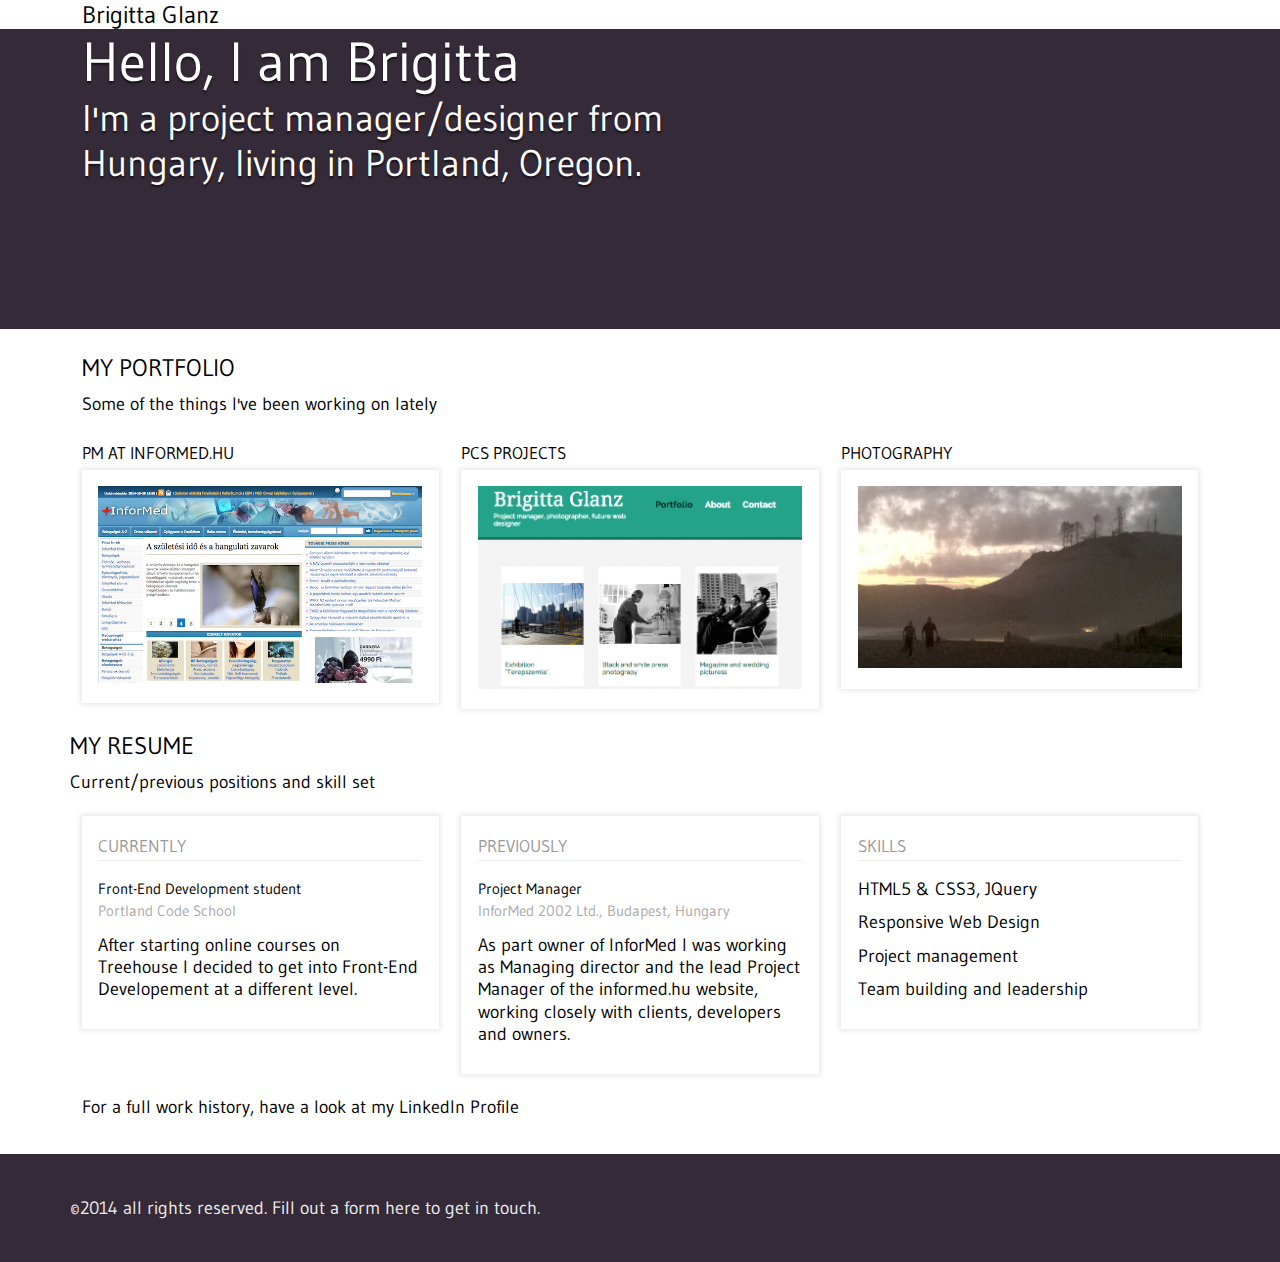
==== index.html @ 85fa58ae "portfolio website initial commit" ====
<!DOCTYPE HTML>
<html>
	<head>
		<meta charset="UTF-8">
		<!-- Viewport meta tag to prevent iPhone from scaling our page -->
		<meta name="viewport" content="width=device-width, initial-scale=1"/>
		<!-- Normalize hide address bar for iOS and Android -->
		<script src="js/hideaddresbar.js"></script>
		<!-- Add media query support for IE8 and under. Must place media queries in external stylesheet -->
		<scrip src="js/respond.min.js"></script>
		<title>Brigitta's portfolio</title>
		<link href='http://fonts.googleapis.com/css?family=Gudea:400,700' rel='stylesheet' type='text/css'>
		<link rel="stylesheet" href="./css/style.css"/>
		<!--[if lt IE 9]>
			<script src="//html5shim.googlecode.com/svn/trunk/html5.js"></script>
		<![endif]-->	
	
	<!--[	<style type="text/css" media="all">
		
		p {
			font-size: 1.063em;  17px / 16 = 1.063em 
			line-height: 1.223; /* 1.3 / 1.063 = 1.223 */
			margin: .612em 0;
				}
				
		</style> -->
	</head>

	<body lang="en">

		<div id="container-nav">
		<section id="nav"  class="wrapper">
			<h3>Brigitta Glanz</h3>
			<!-- style later
				<nav>
					<ul>
						<li>Portfolio</li>
						<li>Resume</li>
						<li>LinkedIn Profile</li>
						<li>Contact</li>
					</ul>
				</nav>
				-->
		</section>	
		</div>
		

		<div id="container-header">
		<header id="masthead" class="wrapper">	
			<h1>Hello, I am Brigitta</h1>

			<h2>I'm a project manager/designer from Hungary, living in Portland, Oregon.</h2>
		</header>
		</div>	
		
		<div id="container-content">
			<article id="content">	
			
			<section id="portfolio" class="group">	
					<header class="wrapper">
					<h3>My Portfolio</h3>

					<p>Some of the things I've been working on lately</p>
					</header>
				<article class ="group wrapper">
					<h4>PM at InforMed.hu </h4>
					
						<figure>
						<img src="img/informed-main.png">	
						</figure>
				</article>
				<article class="group wrapper">	
					<h4>PCS projects</h4>
							
						<figure>
						<img src="img/howtomake.png">
						</figure>
				</article>
				<article class="group wrapper">		
					<h4>Photography</h4>
							
						<figure>
						<img src="img/gb-photo.jpg">
						</figure>
				</article>
				</section>

				

				<section id="resume" claas="group">

					<header>
						<h3>My Resume</h3>

						<p>Current/previous positions and skill set</p>
					</header>
					<article class="wrapper">
						<div class="box">

							<h4>Currently</h4>

							<h5>Front-End Development student</h5>

							<h6>Portland Code School</h6>

							<p>After starting online courses on Treehouse I decided to get into Front-End Developement at a different level.</p>
						</div>
					</article>
					<article class="wrapper">
					<div class="box">
						<h4>Previously</h4>

						<h5>Project Manager</h5>

						<h6>InforMed 2002 Ltd., Budapest, Hungary</h6>

						<p>As part owner of InforMed I was working as Managing director and the lead Project Manager of the informed.hu website, working closely with clients, developers and owners.</p>
					</div>
					</article>
					<article class="wrapper">
					<div class="box">
						<h4>Skills</h4>

						<ul>
							
							<li>HTML5 &amp; CSS3, JQuery</li>
							<li>Responsive Web Design</li>
							<li>Project management</li>
							<li>Team building and leadership</li>
						</ul>
					</div>
					</article>
					<footer class="wrapper">
					<p>For a full work history, have a look at my LinkedIn Profile</p>
					</footer>

				</section>

			</article>
		</div>

		<div id="container-footer">
			<footer id="colophon">	
			<p>©2014 all rights reserved. Fill out a form here to get in touch.</p>
			</footer>
		</div>

	</body>
</html>
---- css/style.css ----
/********************************************
	Tag Resets
********************************************/

body,
div,
h1,
h2,
h3,
h4,
h5,
h6,
p,
blockquote,
pre,
dl,
dt,
dd,
ol,
ul,
li,
fieldset,
form,
label,
legend,
th,
td,
article,
aside,
figure,
footer,
header,
hgroup,
menu,
nav,
section {
	margin: 0;
	padding: 0;
	border: 0;
}

/********************************************
	Normalize CSS
	http://necolas.github.com/normalize.css/
********************************************/

html {
	height: 100%;
	-webkit-text-size-adjust: 100%;
	-ms-text-size-adjust: 100%;
}

body {
	min-height: 100%;
	font-size: 100%;
}
img {
	max-width: 100%;
}


article,
aside,
details,
figcaption,
figure,
footer,
header,
hgroup,
nav,
section,
audio,
canvas,
video {
	display: block;
}

sub,
sup {
	font-size: 75%;
	line-height: 0;
	position: relative;
	vertical-align: baseline;
}

sup {
	top: -0.5em;
}

sub {
	bottom: -0.25em;
}

pre {
	white-space: pre;
	white-space: pre-wrap;
	word-wrap: break-word;
}

b,
strong {
	font-weight: bold;
}

abbr[title] {
	border-bottom: 1px dotted;
}

input,
textarea,
button,
select {
	margin: 0;
	font-size: 100%;
	line-height: normal;
	vertical-align: baseline;
}

button,
html input[type="button"],
input[type="reset"],
input[type="submit"] {
	cursor: pointer;
	-webkit-appearance: button;
}

input[type="checkbox"],
input[type="radio"] {
	-webkit-box-sizing: border-box;
	-moz-box-sizing: border-box;
	-o-box-sizing: border-box;
	-ms-box-sizing: border-box;
	box-sizing: border-box;
}

textarea {
	overflow: auto;
}

table {
	border-collapse: collapse;
	border-spacing: 0;
}

/* ******************************************
	Web Fonts
****************************************** */

/*@font-face {
    font-family: 'Cantarell';
    src: url('../fonts/cantarell/Cantarell-Regular.ttf') format('truetype');
    font-weight: normal;
    font-style: normal;
}

@font-face {
    font-family: 'Nobile';
    src: url('../fonts/Nobile/Nobile-Regular.ttf') format('truetype'),
    src: url('../fonts/Nobile/Nobile-Bold.ttf') format('truetype'),
    src: url('../fonts/Nobile/Nobile-Medium.ttf') format('truetype');
  
}*/
html {
	    font-size: 100%;
	    line-height: 1;
	    -moz-text-size-adjust: 100%;
	    -ms-text-size-adjust: 100%;
	    -webkit-text-size-adjust: 100%;
	}

 body {
 	font-family: "Gudea", sans-serif;
 }

 img {
	max-width: 100%;
}

 p, #resume li {
 	font-size: 1.063em;
 	line-height: 1.223;
  	margin: .612em 0; /*1/2 of the bodyline-height, 1.223 / 2 = .6115, rounded to .612em */
 }

 h1, h2, h3, h4, h5, h6 {
 	font-weight: 400;
 }

h1, h2 {
    text-shadow: 0 2px 2px rgba(0, 0, 0, .65);
    }

h1 {
		font-size: 3.189em; /* 3 x 1.063 = 3.189em */
		line-height: 1.223;
}

h2 {
		font-size: 2.126em; /* 2 x 1.063 = 2.126em */
		line-height: 1.223;
}

h3,h4 {      
	font-weight: 400;
	text-transform: uppercase;
		}

h3 {
	font-size: 1.382em; /* 1.063 x 1.3 = 1.382 */
	line-height: 1.223; 
	/*text-transform: uppercase;*/
}

h4 {
    font-size: 1em;
    line-height: 1.56;
    /*font-variant: small-caps;*/
}

#portfolio h4 {
    line-height: 1.82;
}

		
h5 {
	font-size: .8125em;
	line-height: 1.125;
		}

h5,h6 {
	font-family: "Gudea", sans-serif;
	font-size: .85em;
	line-height: 1.53;
	font-weight: 400;
					}
    
h6 {
	color: #aaa;
	font-weight: 100;
					 }	
.box ul {
    list-style: none;
    padding: 0;
}

/* Fluid Columns, Fixed Gutters */

.wrapper {
    padding: 0 .65em;
    -webkit-box-sizing: border-box;
    -moz-box-sizing: border-box;
    /* polyfill for ie */
    /*Box-sizing Polyfill for IE7 and IE6
	https://github.com/Schepp/box-sizing-polyfill*/ 
    box-sizing: border-box;
}

#nav h3 {
    text-transform: capitalize;
}

#nav, #masthead, #content, #colophon {
	margin: 0 18px;
}

#masthead {
	color: white;
	width: 80%;
}

#container-nav {
	background: #fff;
}

#container-header {
	background: #352a38;
	height: 300px;
	width: 100%;
}

#container-content {
	padding: 24px 0;
}
     
#content article {
    padding-top: .65em;
    padding-bottom: 1.3em;
}

#container-footer {
	padding: 32px 0;
	background: #352a38;
	color: #eee;
	font-weight: 100;
}

.box {
	padding: 14px;
}

.box h4 {
    color: #999;
    /*border-top: 4px double #eee;*/
    border-bottom: 1px solid #eee;
    margin-bottom: .975em; /* 3/4 of 1.3 */
    /*text-align: center;*/
}

/*  Fine-tuning our 3 column layout on the larger width screens: give the #nav, #masthead, #content and #colophon ids the same left & right margin of 3.3%. This will give us a centered page in both the single column layout */

#nav,
#masthead,
#content,
#colophon {
	margin: 0 3.3%;
}

figure,
.box {
    background: #fff;
    -moz-box-shadow: 0 0 .325em .13em rgba( 0, 0, 0, .1 );
    -webkit-box-shadow: 0 0 .325em .13em rgba( 0, 0, 0, .1 );
    box-shadow: 0 0 .325em .13em rgba( 0, 0, 0, .1 );
    padding: .975em; /* 3/4 of 1.3 */
}

section footer {
    clear: both;
    }


/* Float Clearing http://nicolasgallagher.com/micro-clearfix-hack, makes the browser think that there are items where there are not*/
/* in html, add group class to the items that we dont want to fix */

.group:after {
    content: " "; /* 1 */
    display: table; /* 2 */
    clear: both;
}

.group {
    *zoom: 1; /* 3 */
    }



/* ******************************************
	Print Styles
****************************************** */
@media print and (max-width: 8.5in){
	
	#masthead {
		color:black;
	}
	
	#container-header {
		height: auto;
	}
	
	img {
		width:2in;
	}
	
	/* two colums in print */
	#portfolio	{
		float:left;
		width:45%;
	}
	
	#resume	{
		float:right;
		width:45%;
	}
	
	#container-footer	{
		clear:both;
	}
	
}

 /* ******************************************
	Media Queries for screen wider than 720px
****************************************** */
@media screen and (min-width: 45em){
	body {
	    font-size: 107.7%;
	    }
	 /*change the scale to 1.4 for desktop wiev to make everything bigger*/
	
	#masthead {
			max-width: 40em;
		}

	#nav,
        #masthead,
        #content,
        #colophon {
            margin: 0 5.5%;
        }

	#portfolio article,
	#resume article {
		float:left;
		width:33.333%;
	}
	
}
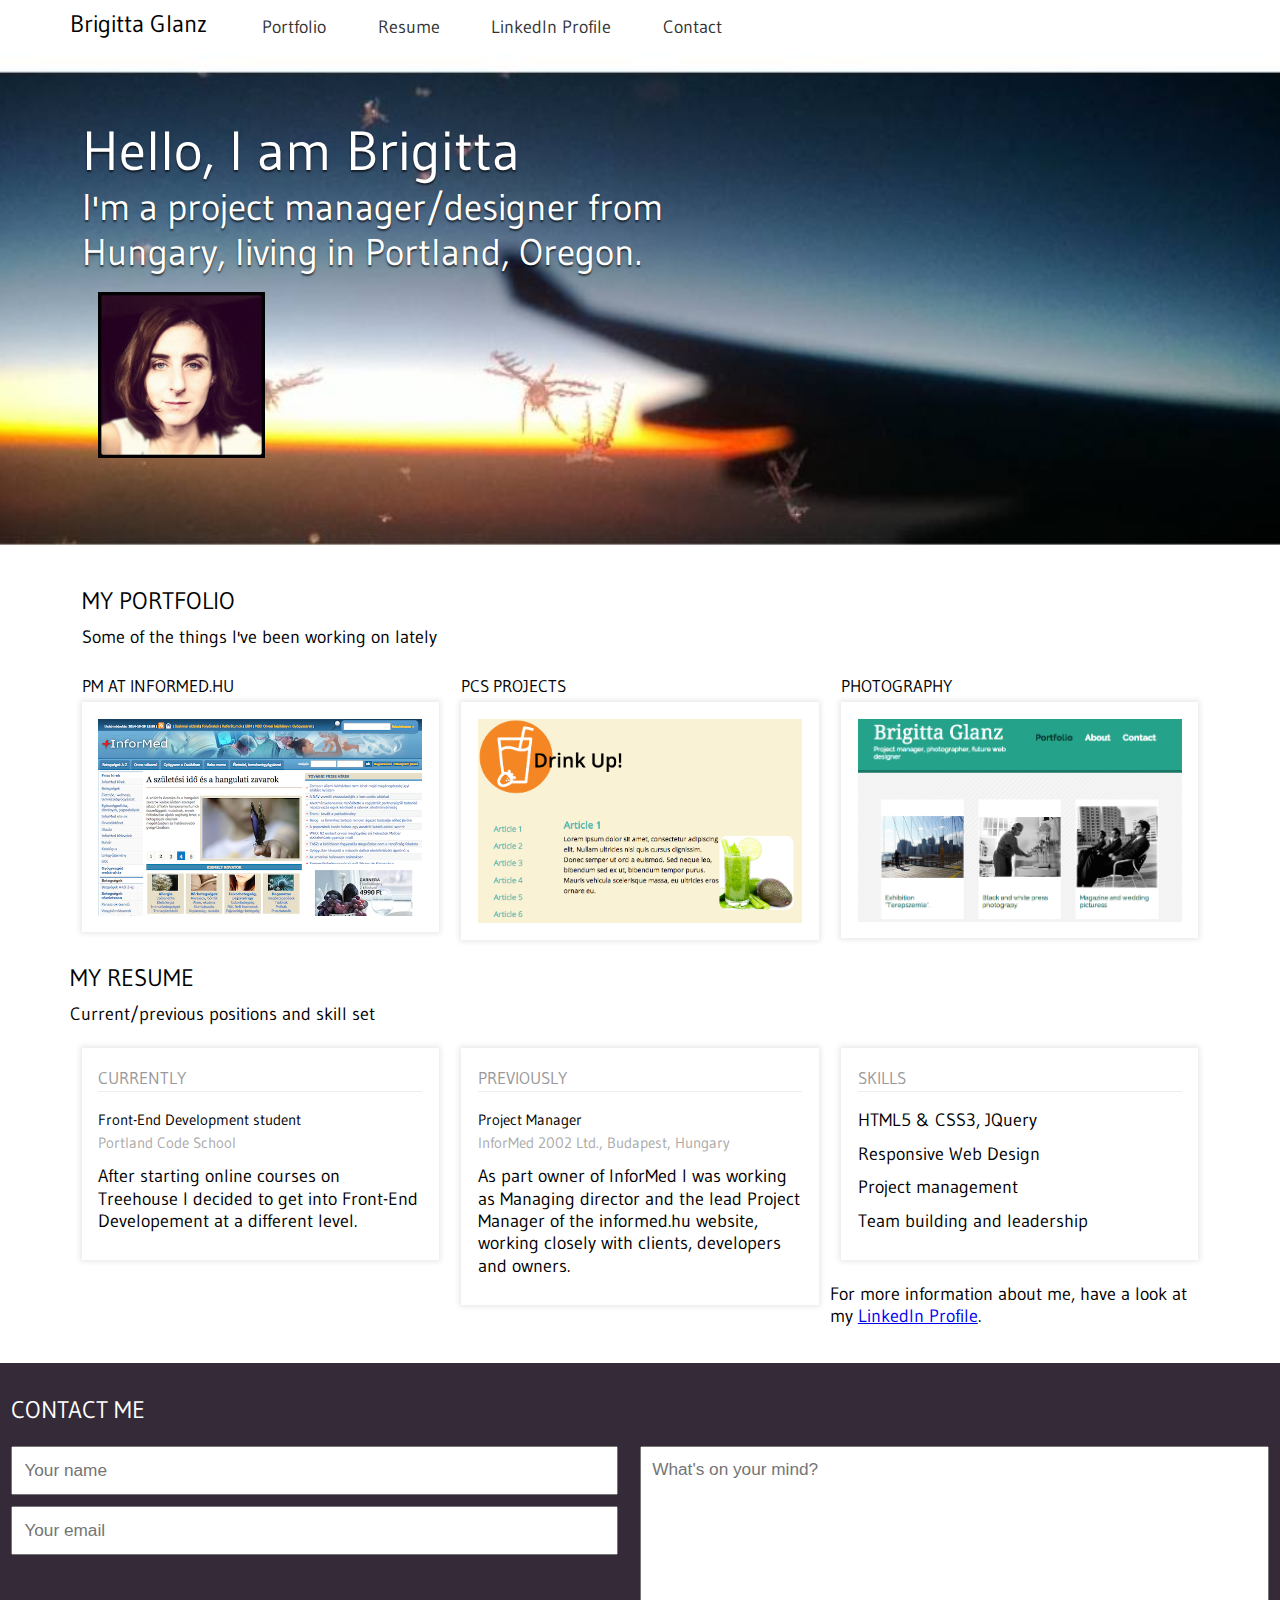
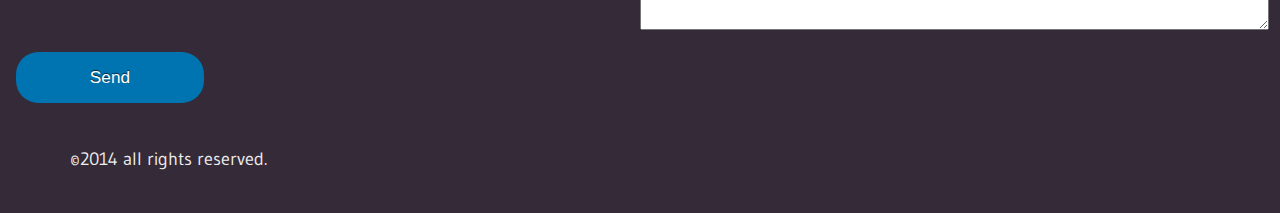
==== commit 1af4ad5d: "added images, nav and contact form" ====
--- a/index.html
+++ b/index.html
@@ -1,4 +1,7 @@
 <!DOCTYPE HTML>
+<!--[if lt IE 9]><html class="ie"><![endif]-->
+<!--[if !IE]><html><![endif]-->
+
 <html>
 	<head>
 		<meta charset="UTF-8">
@@ -8,6 +11,9 @@
 		<script src="js/hideaddresbar.js"></script>
 		<!-- Add media query support for IE8 and under. Must place media queries in external stylesheet -->
 		<scrip src="js/respond.min.js"></script>
+		<!-- Using picturefill to load conditional images and matchmedia to provide support for IE8 and below + older browsers -->
+		<script src="js/picturefill.js"></script>
+		<script src="js/matchmedia.js"></script>
 		<title>Brigitta's portfolio</title>
 		<link href='http://fonts.googleapis.com/css?family=Gudea:400,700' rel='stylesheet' type='text/css'>
 		<link rel="stylesheet" href="./css/style.css"/>
@@ -31,25 +37,43 @@
 		<div id="container-nav">
 		<section id="nav"  class="wrapper">
 			<h3>Brigitta Glanz</h3>
-			<!-- style later
+			<!-- Checkbox Hack markup -->
+		        <input type="checkbox" id="toggle" />
+		        <label for="toggle" onclick>Menu</label>
+		        <!-- /Checkbox Hack markup -->
 				<nav>
-					<ul>
-						<li>Portfolio</li>
-						<li>Resume</li>
-						<li>LinkedIn Profile</li>
-						<li>Contact</li>
-					</ul>
-				</nav>
-				-->
+		            <ul>
+		                <li><a href="#portfolio">Portfolio</a></li>
+		                <li><a href="#resume">Resume</a></li>
+		                <li><a href="https://www.linkedin.com/pub/brigitta-glanz/7/218/455">LinkedIn Profile</a></li> 
+		                <li><a href="#contact">Contact</a></li>
+		            </ul>
+		        </nav>
+				
 		</section>	
 		</div>
 		
 
 		<div id="container-header">
 		<header id="masthead" class="wrapper">	
+			
+
+
 			<h1>Hello, I am Brigitta</h1>
 
 			<h2>I'm a project manager/designer from Hungary, living in Portland, Oregon.</h2>
+
+			<figure id="gb"> 
+    		<div data-picture data-alt="Brigitta Glanz">
+        <div data-src="img/gb-s.jpg"></div>
+        <div data-src="img/gb-m.jpg" data-media="(min-width: 45em)"></div>
+        <div data-src="img/gb-l.jpg" data-media="(min-width: 60em)"></div>
+        <!-- Fallback content for non-JS browsers. Same img src as the initial, unqualified source element. -->
+        <noscript>
+            <img src="../img/gb-s.jpg" alt="Brigitta Glanz">
+        </noscript>
+    </div>
+</figure>
 		</header>
 		</div>	
 		
@@ -64,24 +88,27 @@
 					</header>
 				<article class ="group wrapper">
 					<h4>PM at InforMed.hu </h4>
-					
-						<figure>
-						<img src="img/informed-main.png">	
-						</figure>
+						<a href="http://informed.hu" target="_blank">
+							<figure>
+							<img src="img/informed-main.png">	
+							</figure>
+						</a>
 				</article>
 				<article class="group wrapper">	
 					<h4>PCS projects</h4>
-							
+						<a href="http://wavon.github.io/drinkup" target="_blank">
+							<figure>
+							<img src="img/drinkup.png">
+							</figure>
+						</a>	
+				</article>
+				<article class="group wrapper">		
+					<h4>Photography</h4>
+						<a href="http://glanzb.github.io/treehouse"target="_blank">
 						<figure>
 						<img src="img/howtomake.png">
 						</figure>
-				</article>
-				<article class="group wrapper">		
-					<h4>Photography</h4>
-							
-						<figure>
-						<img src="img/gb-photo.jpg">
-						</figure>
+						</a>	
 				</article>
 				</section>
 
@@ -131,7 +158,7 @@
 					</div>
 					</article>
 					<footer class="wrapper">
-					<p>For a full work history, have a look at my LinkedIn Profile</p>
+					<p>For more information about me, have a look at my <a href="https://www.linkedin.com/pub/brigitta-glanz/7/218/455" target="_blank"> LinkedIn Profile</a>.</p>
 					</footer>
 
 				</section>
@@ -140,8 +167,28 @@
 		</div>
 
 		<div id="container-footer">
+		<form id="contact">
+    <fieldset class="wrapper">
+        <legend>Contact Me</legend>
+            <ul class="group">
+                <li class="name">
+                    <!-- <label for="name" >Your Name</label> -->
+                    <input type="text" id="name" name="name" placeholder="Your name"/>
+                </li>
+                <li class="email">
+                   <!--  <label for="email">Your Email</label> -->
+                    <input type="email" id="email" name="email" placeholder="Your email"/>
+                </li>
+                <li class="message">
+                    <!-- <label for="message">Say Hello</label> -->
+                    <textarea id="message" name="message" placeholder="What's on your mind?"></textarea>
+                </li>
+            </ul>
+        <input class="send" type="submit" name="submit" value="Send" />
+    </fieldset>
+</form>
 			<footer id="colophon">	
-			<p>©2014 all rights reserved. Fill out a form here to get in touch.</p>
+			<p>©2014 all rights reserved. </p>
 			</footer>
 		</div>
 
--- a/css/style.css
+++ b/css/style.css
@@ -263,6 +263,87 @@
 	margin: 0 18px;
 }
 
+#nav h3 {
+	text-transform: capitalize;
+		}
+		
+#nav {
+		    padding: .65em 0;
+		}
+	
+#nav h3 {
+		    float: left;
+		    text-transform: capitalize; 
+		}
+	
+#nav ul {
+		    list-style: none;
+		    padding: 0;
+		    border-bottom: 1px solid #eee;
+		    margin: .65em 0 .39em;
+		}
+
+#nav li {
+		   border-top: 1px solid #eee;
+		}
+	
+#nav a {
+		   display: block;
+		   font-size: 1.063em;
+		   color: #333;
+		   text-decoration: none;
+		   padding: .975em 1.3em; 
+		}
+	
+#nav a:hover {
+		   background: #f8f8f8;
+		}
+
+#nav nav {
+		    height: 0;
+		    overflow: hidden;
+		}
+/* ******************************************
+    Advanced Checkbox Hack
+****************************************** */
+
+body { 
+    -webkit-animation: bugfix infinite 1s; 
+}
+
+@-webkit-keyframes bugfix {
+    from {padding: 0;} 
+    to {padding: 0;} 
+}
+
+/* Hide <nav> off-screen */
+
+#nav input[type=checkbox] {
+    position: absolute;
+    top: -999em;
+    left: -999em;
+}
+
+/* restore label for checkbox and add img to it */
+#nav label { 
+    display: block;
+    background: url("../img/menu-icon.png") no-repeat right center;
+    background-size: contain;
+    text-indent: -999em;
+    cursor: pointer;
+    -webkit-user-select: none;  /* Chrome all / Safari all */
+    -moz-user-select: none;     /* Firefox all */
+    -ms-user-select: none;      /* IE 10+ */
+    user-select: none;
+}
+
+/* Show <nav> */
+
+#nav input[type=checkbox]:checked ~ nav {
+    height: auto;
+    overflow: hidden;  
+}
+			
 #masthead {
 	color: white;
 	width: 80%;
@@ -274,7 +355,7 @@
 
 #container-header {
 	background: #352a38;
-	height: 300px;
+	height: 380px;
 	width: 100%;
 }
 
@@ -323,11 +404,105 @@
     box-shadow: 0 0 .325em .13em rgba( 0, 0, 0, .1 );
     padding: .975em; /* 3/4 of 1.3 */
 }
-
-section footer {
-    clear: both;
-    }
-
+/* Headshot */
+
+#gb {
+    width: 25%;
+    height: 0;
+    padding-bottom: 27.5%;
+    background: transparent;
+    -moz-box-shadow: 0 0 0 0 rgba( 0, 0, 0, .1 );
+    -webkit-box-shadow: 0 0 0 0 rgba( 0, 0, 0, .1 );
+    box-shadow: 0 0 0 0 rgba( 0, 0, 0, .1 );
+    }
+
+#gb img {
+    width: 100%;
+    }
+
+
+/* Form / Basic Layout */
+
+form {
+    padding: 0 0 1.3em;
+    }
+    
+form ul {
+    list-style: none;
+    padding: 1.3em 0 0;
+    }
+    
+form li {
+    padding: 0 0 .65em;
+    }
+	
+legend {
+	font-size: 1.382em; 
+	line-height: 1.223;
+	}
+		    
+label {
+    display: block;
+	font-size: 1em;
+	line-height: 1.56;
+    padding: 0 0 .325em;
+	}
+		
+legend, label {      
+	font-weight: 300;
+	text-transform: uppercase;
+	color: #fff;
+	}
+	
+input,
+textarea {
+    display: block;
+    width: 100%;
+    font-family: "Helvetica Neue", Helvetica, Arial, sans-serif;
+	font-size: 1em;
+	line-height: 1.3;
+	font-weight: 500;
+    padding: .65em;
+    -webkit-box-sizing: border-box;
+    -moz-box-sizing: border-box;
+    box-sizing: border-box;
+    }
+
+/**
+ * 1. Remove default vertical scrollbar in IE 6/7/8/9.
+ * 2. Improve readability and alignment in all browsers.
+ */
+
+textarea {
+    padding-bottom: 10%;
+    overflow: auto; /* 1 */
+    vertical-align: top; /* 2 */
+    }
+
+.send {
+    display: inline-block;
+    max-width: 30em;
+    font-size: 1em;
+    line-height: 1;
+    font-weight: 500;
+    color: #fff;
+    text-decoration: none;
+    background: #0074b0;
+    margin: .65em .26em;
+    padding: .975em;
+    border: 0;
+    border-radius: 1.3em;
+    text-shadow: 0 -1px 1px rgba(0, 0, 0, .65);
+    }
+    
+.send:hover {
+    background: #6f6f6f;
+    }
+    
+.send:active,
+.send:focus {
+    background: #555;
+    }
 
 /* Float Clearing http://nicolasgallagher.com/micro-clearfix-hack, makes the browser think that there are items where there are not*/
 /* in html, add group class to the items that we dont want to fix */
@@ -342,7 +517,20 @@
     *zoom: 1; /* 3 */
     }
 
-
+	
+/* Creates hover effect on Portfolio images */
+	#portfolio figure:hover,
+	.box:hover {
+	    -moz-box-shadow: 0 0 .65em .325em rgba( 0, 0, 0, .1 );
+	    -webkit-box-shadow: 0 0 .65em .325em rgba( 0, 0, 0, .1 );
+	    box-shadow: 0 0 .65em .325em rgba( 0, 0, 0, .1 );
+	}
+
+	/* Image Offset for Indication of Linked Content */
+
+	#portfolio figure:hover {
+	    bottom: .26em;
+	}
 
 /* ******************************************
 	Print Styles
@@ -398,15 +586,137 @@
             margin: 0 5.5%;
         }
 
+    #nav {
+        padding: 0;
+    }
+
+    #nav h3 {
+         margin: .39em 1.3em 0 0;
+    }
+
+	#nav label {
+        display: none;
+    } 
+    /* Show <nav> on-screen. */
+
+    #nav nav {
+        height: auto;
+        overflow: visible;
+    }
+
+    /* make nav list inline on wide screens */
+
+    #nav ul {
+        border: 0;
+        margin: 0;
+        }
+	
+	#nav li {
+        display: inline;
+        border: 0;
+    }
+
+    #nav a {
+        display: inline-block;
+        }
+
+
+    #container-header {
+		background: #352a38 url("../img/repulo copy.jpg") no-repeat top center;
+	    padding:5% 0;
+		-webkit-background-size: cover;
+	    -moz-background-size: cover;
+	    background-size: cover;
+	}
+
 	#portfolio article,
 	#resume article {
 		float:left;
 		width:33.333%;
 	}
-	
-}
-
-
-
-	
-
+
+	.name, .email {
+    float: left;
+    width: 50%;
+    -webkit-box-sizing: border-box;
+    -moz-box-sizing: border-box;
+    box-sizing: border-box;
+    }
+    
+.name {
+    padding-right: .65em;
+    }
+    
+.email {
+    padding-left: .65em;
+    }
+    
+.send {
+    width: 48.6%;
+    }
+	
+}
+
+ /* ******************************************
+	Media Queries for screen less than 720px
+****************************************** */
+
+@media screen and (max-width: 45em) {
+		#container-header {
+		    background: #352a38 url("../img/repulo-s.jpg") no-repeat top left;
+			-webkit-background-size: cover;
+		    -moz-background-size: cover;
+		    background-size: cover;
+			padding: 10% 0;
+		}
+	}
+
+
+ /* ******************************************
+	new breakpoint for form
+****************************************** */
+
+@media (min-width: 60em) {
+
+.name, .email {
+    padding-right: 1.3em;
+    padding-left: 0;
+    clear: both;
+    }
+    
+.message textarea {
+    width: 50%;
+    }
+    
+.send {
+    width: 15%;
+    }
+    
+}
+
+	/********************************************
+	Fluid Media
+	********************************************/
+
+	figure {
+	    position: relative;
+	}
+
+	figure img,
+	figure object,
+	figure embed,
+	figure video {
+	    display: block;
+	    max-width: 100%; 
+	}
+
+	img {
+	    border: 0;
+	    -ms-interpolation-mode: bicubic;
+	}
+
+	/* 
+	interpolation-mode
+	http://css-tricks.com/ie-fix-bicubic-scaling-for-images/
+	 */	
+
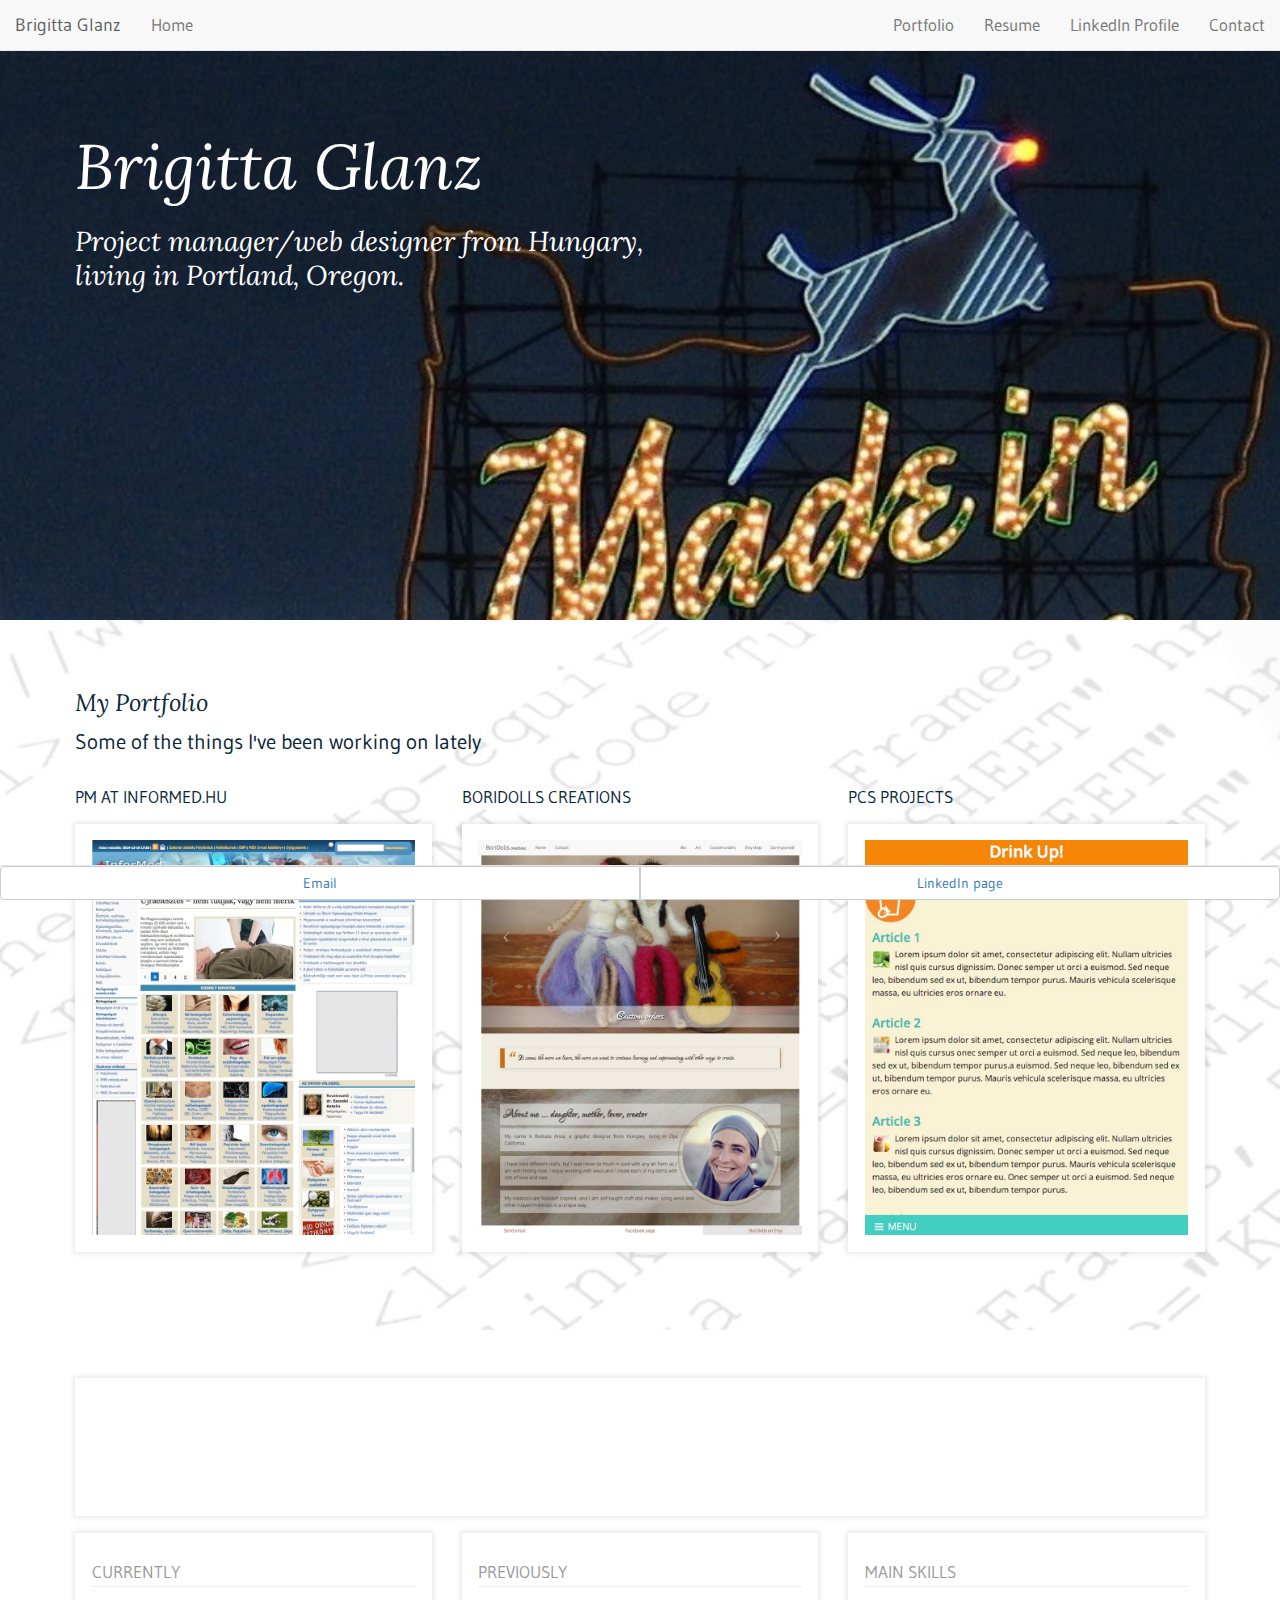
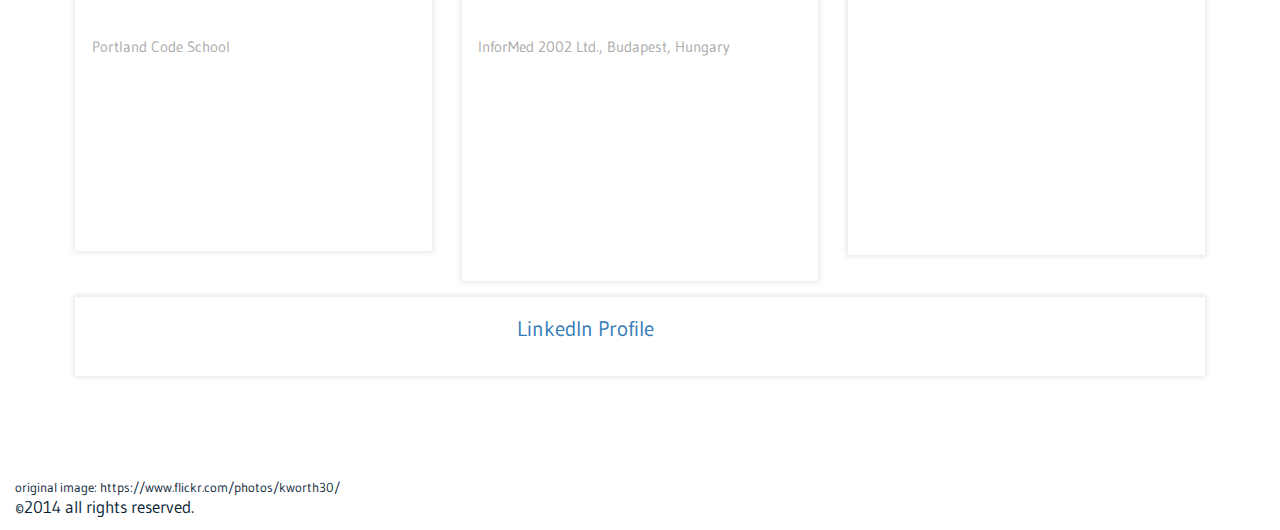
==== commit 9db91147: "new index.html" ====
--- a/index.html
+++ b/index.html
@@ -7,190 +7,210 @@
 		<meta charset="UTF-8">
 		<!-- Viewport meta tag to prevent iPhone from scaling our page -->
 		<meta name="viewport" content="width=device-width, initial-scale=1"/>
-		<!-- Normalize hide address bar for iOS and Android -->
-		<script src="js/hideaddresbar.js"></script>
-		<!-- Add media query support for IE8 and under. Must place media queries in external stylesheet -->
+		
 		<scrip src="js/respond.min.js"></script>
-		<!-- Using picturefill to load conditional images and matchmedia to provide support for IE8 and below + older browsers -->
-		<script src="js/picturefill.js"></script>
-		<script src="js/matchmedia.js"></script>
+		
 		<title>Brigitta's portfolio</title>
+		<!-- Bootstrap core CSS -->
+    	<link rel="stylesheet" href="https://maxcdn.bootstrapcdn.com/bootstrap/3.3.1/css/bootstrap.min.css">
+    	<link href='http://fonts.googleapis.com/css?family=Lora:400italic' rel='stylesheet' type='text/css'>
 		<link href='http://fonts.googleapis.com/css?family=Gudea:400,700' rel='stylesheet' type='text/css'>
-		<link rel="stylesheet" href="./css/style.css"/>
+		<link rel="stylesheet" href="./css/main.css"/>
 		<!--[if lt IE 9]>
 			<script src="//html5shim.googlecode.com/svn/trunk/html5.js"></script>
 		<![endif]-->	
-	
-	<!--[	<style type="text/css" media="all">
+		<!-- HTML5 shim and Respond.js for IE8 support of HTML5 elements and media queries -->
+    	<!--[if lt IE 9]>
+     	 <script src="https://oss.maxcdn.com/html5shiv/3.7.2/html5shiv.min.js"></script>
+      	<script src="https://oss.maxcdn.com/respond/1.4.2/respond.min.js"></script>
+    	<![endif]-->
+	
+	
+	</head>
+
+	<body lang="en" data-spy="scroll" data-target=".navbar">
+		<!-- Fixed navbar -->
+  <nav class="navbar navbar-default navbar-fixed-top" role="navigation">
+    <div class="container">
+	      <div class="navbar-header">
+	        <button type="button" class="navbar-toggle collapsed" data-toggle="collapse" data-target="#navbar" aria-expanded="false" aria-controls="navbar">
+	          <span class="sr-only">Toggle navigation</span>
+	          <span class="icon-bar"></span>
+	          <span class="icon-bar"></span>
+	          <span class="icon-bar"></span>
+	        </button>
+	        <a class="navbar-brand page-scroll" href="#">Brigitta Glanz</a>
+	      </div>
+
+	      <div id="navbar" class="navbar-collapse collapse">
+	        <ul class="nav navbar-nav">
+	          <li><a class="page-scroll" href="#" class="active">Home</a></li>
+	        </ul>
+	        <ul class="nav navbar-nav navbar-right">
+	          <li><a class="page-scroll" href="#portfolio">Portfolio</a></li>
+			      <li><a class="page-scroll" href="#resume">Resume</a></li>
+	          <li><a href="https://www.linkedin.com/pub/brigitta-glanz/7/218/455" target="_blank">LinkedIn Profile</a></li> 
+	          <li><a href="#"><class data-toggle="modal" data-target="#contact">Contact</a></li>
+	        </ul>
+	      </div><!--/.nav-collapse -->
+    </div>
+  </nav>
+
+<!-- header -->
+	<div class="container" id="masthead">
+    <div class="jumbotron">
+    <div id="gb">
+   
+      <h1>Brigitta Glanz</h1>
+			<h2>Project manager/web designer from Hungary,<span class="hidden-xs"><br></span> living in Portland, Oregon.</h2>
+			 
+        
+      </div>
+    </div>
+	</div>	
+<!-- /header -->
+
+<!-- portfolio -->
+	<div class="container" id="portfolio">
+		<div class="jumbotron">
+			<h3>My Portfolio</h3>
+			<p>Some of the things I've been working on lately</p>
 		
-		p {
-			font-size: 1.063em;  17px / 16 = 1.063em 
-			line-height: 1.223; /* 1.3 / 1.063 = 1.223 */
-			margin: .612em 0;
-				}
-				
-		</style> -->
-	</head>
-
-	<body lang="en">
-
-		<div id="container-nav">
-		<section id="nav"  class="wrapper">
-			<h3>Brigitta Glanz</h3>
-			<!-- Checkbox Hack markup -->
-		        <input type="checkbox" id="toggle" />
-		        <label for="toggle" onclick>Menu</label>
-		        <!-- /Checkbox Hack markup -->
-				<nav>
-		            <ul>
-		                <li><a href="#portfolio">Portfolio</a></li>
-		                <li><a href="#resume">Resume</a></li>
-		                <li><a href="https://www.linkedin.com/pub/brigitta-glanz/7/218/455">LinkedIn Profile</a></li> 
-		                <li><a href="#contact">Contact</a></li>
-		            </ul>
-		        </nav>
-				
-		</section>	
-		</div>
-		
-
-		<div id="container-header">
-		<header id="masthead" class="wrapper">	
-			
-
-
-			<h1>Hello, I am Brigitta</h1>
-
-			<h2>I'm a project manager/designer from Hungary, living in Portland, Oregon.</h2>
-
-			<figure id="gb"> 
-    		<div data-picture data-alt="Brigitta Glanz">
-        <div data-src="img/gb-s.jpg"></div>
-        <div data-src="img/gb-m.jpg" data-media="(min-width: 45em)"></div>
-        <div data-src="img/gb-l.jpg" data-media="(min-width: 60em)"></div>
-        <!-- Fallback content for non-JS browsers. Same img src as the initial, unqualified source element. -->
-        <noscript>
-            <img src="../img/gb-s.jpg" alt="Brigitta Glanz">
-        </noscript>
-    </div>
-</figure>
-		</header>
-		</div>	
-		
-		<div id="container-content">
-			<article id="content">	
-			
-			<section id="portfolio" class="group">	
-					<header class="wrapper">
-					<h3>My Portfolio</h3>
-
-					<p>Some of the things I've been working on lately</p>
-					</header>
-				<article class ="group wrapper">
+ 		<div class="row">
+    	<div class="col-sm-4">
 					<h4>PM at InforMed.hu </h4>
 						<a href="http://informed.hu" target="_blank">
 							<figure>
-							<img src="img/informed-main.png">	
+							<img src="img/informed.jpg" class="img-responsive">	
 							</figure>
 						</a>
-				</article>
-				<article class="group wrapper">	
-					<h4>PCS projects</h4>
-						<a href="http://wavon.github.io/drinkup" target="_blank">
+			</div>
+			<div class="col-sm-4">
+				<h4>BoriDolls creations</h4>
+						<a href="http://glanzb.github.io/boridolls" target="_blank">
 							<figure>
-							<img src="img/drinkup.png">
+							<img src="img/boridolls.jpg" class="img-responsive">
 							</figure>
 						</a>	
-				</article>
-				<article class="group wrapper">		
-					<h4>Photography</h4>
-						<a href="http://glanzb.github.io/treehouse"target="_blank">
-						<figure>
-						<img src="img/howtomake.png">
-						</figure>
-						</a>	
-				</article>
-				</section>
+			</div>
+			<div class="col-sm-4">
+				<h4>PCS projects</h4>
+						<a href="http://glanzb.github.io/drinkup"target="_blank">
+							<figure>
+							<img src="img/drink_up.jpg" class="img-responsive">
+							</figure>
+						</a>
+			</div>
+		</div>
+		</div>
+	</div>
+			
+
+<div class="container" id="resume">
+	<div class="jumbotron" id="resume-text">
+		<div class="list-box">
+		<h3>My Resume</h3>
+				<p>Current/previous positions and skill set in a nutshell</p>
+				</div>
+		<div class="row">
+			<div class="col-md-4">
+				<div class="list-box">
+					<h4>Currently</h4>
+					<h5>Front-End Development/JavaScript student</h5>
+					<h6>Portland Code School</h6>
+					<p>With my visual communication and project management background I decided to learn more about Front-End Developement where I can combine and improve my skills.</p>
+				</div>
+			</div>
+			<div class="col-md-4">					
+				<div class="list-box">
+					<h4>Previously</h4>
+					<h5>Project Manager</h5>
+					<h6>InforMed 2002 Ltd., Budapest, Hungary</h6>
+					<p>As part owner of InforMed I was working as Managing director and the lead Project Manager of the informed.hu website, working closely with clients, developers and owners.</p>
+				</div>
+			</div>
+			<div class="col-md-4">					
+				<div class="list-box">
+					<h4>Main skills</h4>
+						<h5>&nbsp;</h5>
+						<h6>&nbsp;</h6>
+					<ul>
+						<li>HTML5 &amp; CSS3, JQuery</li>
+						<li>Responsive Web Design</li>
+						<li>Project management</li>
+						<li>Team building and leadership</li>
+						<li>Photography</li>
+					</ul>
+				</div>
+			</div>
+		</div>
+	
+	
+			<div class="list-box">
+					<p>For more information about me, please visit my <a href="bit.ly/glanzb_linkedin" target="_blank"> LinkedIn Profile</a>.</p>
+			</div>
+	
+	
+	</div>
+
+<sub>original image: https://www.flickr.com/photos/kworth30/</sub>
+					
 
 				
 
-				<section id="resume" claas="group">
-
-					<header>
-						<h3>My Resume</h3>
-
-						<p>Current/previous positions and skill set</p>
-					</header>
-					<article class="wrapper">
-						<div class="box">
-
-							<h4>Currently</h4>
-
-							<h5>Front-End Development student</h5>
-
-							<h6>Portland Code School</h6>
-
-							<p>After starting online courses on Treehouse I decided to get into Front-End Developement at a different level.</p>
-						</div>
-					</article>
-					<article class="wrapper">
-					<div class="box">
-						<h4>Previously</h4>
-
-						<h5>Project Manager</h5>
-
-						<h6>InforMed 2002 Ltd., Budapest, Hungary</h6>
-
-						<p>As part owner of InforMed I was working as Managing director and the lead Project Manager of the informed.hu website, working closely with clients, developers and owners.</p>
-					</div>
-					</article>
-					<article class="wrapper">
-					<div class="box">
-						<h4>Skills</h4>
-
-						<ul>
-							
-							<li>HTML5 &amp; CSS3, JQuery</li>
-							<li>Responsive Web Design</li>
-							<li>Project management</li>
-							<li>Team building and leadership</li>
-						</ul>
-					</div>
-					</article>
-					<footer class="wrapper">
-					<p>For more information about me, have a look at my <a href="https://www.linkedin.com/pub/brigitta-glanz/7/218/455" target="_blank"> LinkedIn Profile</a>.</p>
-					</footer>
-
-				</section>
-
-			</article>
-		</div>
-
-		<div id="container-footer">
-		<form id="contact">
-    <fieldset class="wrapper">
-        <legend>Contact Me</legend>
-            <ul class="group">
-                <li class="name">
-                    <!-- <label for="name" >Your Name</label> -->
-                    <input type="text" id="name" name="name" placeholder="Your name"/>
-                </li>
-                <li class="email">
-                   <!--  <label for="email">Your Email</label> -->
-                    <input type="email" id="email" name="email" placeholder="Your email"/>
-                </li>
-                <li class="message">
-                    <!-- <label for="message">Say Hello</label> -->
-                    <textarea id="message" name="message" placeholder="What's on your mind?"></textarea>
-                </li>
-            </ul>
-        <input class="send" type="submit" name="submit" value="Send" />
-    </fieldset>
-</form>
+<!-- fixed footer -->
+
+  <footer class="footer" id="foot-nav">
+    <nav class="navbar navbar-default navbar-fixed-bottom" role="navigation">
+      <div class="btn-group btn-group-justified" role="group" aria-label="...">
+        <div class="btn-group" role="group">
+          <button type="button"class="btn btn-default"><a href="mailto:glanzb@icloud.com?subject=Contact">Email</a></button>
+        </div>
+        <div class="btn-group" role="group">
+          <button type="button" class="btn btn-default"><a href="bit.ly/glanzb_linkedin" target="_blank">LinkedIn page</a></button>
+        </div>
+        <!-- <div class="btn-group" role="group">
+         <button type="button"class="btn btn-default"><a href="https://www.etsy.com/shop/boridolls" target="_blank"> BoriDolls on Etsy</a></button>
+        </div> -->
+      </div> 
+    </nav>
+  </footer>		
+
+
+<!-- footer -->
 			<footer id="colophon">	
 			<p>©2014 all rights reserved. </p>
 			</footer>
 		</div>
 
+	<!-- form modal -->
+	  <div class="modal fade" id="contact" tabindex="-1" role="dialog" aria-labelledby="modalForm" aria-hidden="true">
+	    <div class="modal-dialog">
+	      <div class="modal-content">
+	        <div class="modal-header">
+	          <button type="button" class="btn btn-default pull-right" data-dismiss="modal">Close</button>
+	        </div>
+	          <div class="modal-body">	         
+	            <!-- wufoo -->
+	            <iframe height="500" allowTransparency="true" frameborder="0" scrolling="no" style="width:100%;border:none"  src="https://glanzb.wufoo.com/embed/z1j35c6o1bara1g/"></iframe><div id="wuf-adv" style="font-family:"Gudea", sans-serif;font-size: small;color:#a7a7a7;text-align:center;display:block;"><p style="font-size:.75em">HTML Forms powered by <a href="http://www.wufoo.com">Wufoo</a>.</p></div>
+	            <!-- wofoo end -->
+	          </div>
+	        <div class="modal-footer">
+	          <button type="button" class="btn btn-default" data-dismiss="modal">Close</button>
+	        </div>
+	      </div><!-- /.modal-content -->
+	    </div><!-- /.modal-dialog -->
+	  </div><!-- /.modal -->
+	<!-- end form modal -->
+
+
+
+		<script src="https://ajax.googleapis.com/ajax/libs/jquery/1.11.1/jquery.min.js"></script>
+		<script src="js/bootstrap.min.js"></script>
+		<script src="js/jquery.easing.1.3.js"></script>
+		<script src="js/main.js"></script>
+		<!-- IE10 viewport hack for Surface/desktop Windows 8 bug -->
+	  <script src="js/ie10-viewport-bug-workaround.js"></script>
+
 	</body>
 </html>
--- a/css/main.css
+++ b/css/main.css
@@ -0,0 +1,254 @@
+html {
+	    font-size: 100%;
+	    line-height: 1;
+	    -moz-text-size-adjust: 100%;
+	    -ms-text-size-adjust: 100%;
+	    -webkit-text-size-adjust: 100%;
+	}
+
+ body {
+ 	font-family: "Gudea", sans-serif;
+ 	color: #0A2638;
+ }
+
+#resume li {
+ 	font-size: 1.063em;
+ 	line-height: 1.223;
+  	margin: .612em 0; /*1/2 of the bodyline-height, 1.223 / 2 = .6115, rounded to .612em */
+ }
+
+ h1, h2, h3, h4, h5, h6 {
+ 	font-weight: 400;
+ }
+
+h1, h2, h3 {
+		font-family: 'Lora', serif;
+		font-style: italic;
+			font-weight: 400;
+  }
+
+h1, h2, {
+	text-shadow: 0 2px 2px rgba(0, 0, 0, .65);
+}
+h1 {
+		font-size: 2.126em; /* 2 x 1.063 = 3.189em */
+		line-height: 1.223;
+	}
+
+h2 {
+		font-size: 1.59em; /* 1.5 x 1.063 = 2.126em */
+		line-height: 1.223;
+}
+
+h4 {      
+	font-weight: 400;
+	text-transform: uppercase;
+		}
+
+h3 {
+	font-size: 1.382em; /* 1.063 x 1.3 = 1.382 */
+	line-height: 1.223; 
+}
+
+h4 {
+    font-size: 1em;
+    line-height: 1.56;
+}
+
+#portfolio h4 {
+    line-height: 1.82;
+}
+
+		
+h5 {
+	font-size: .8125em;
+	line-height: 1.125;
+		}
+
+h5,h6 {
+	font-size: .85em;
+	line-height: 1.53;
+	font-weight: 400;
+	}
+    
+h6 {
+	color: #aaa;
+	font-weight: 100;
+}
+
+.jumbotron {
+	background: transparent;
+}
+
+#masthead {
+	  color: white;
+	  padding-top: 20px;
+	  padding-bottom: 240px;
+}
+
+#masthead.container{
+	background-color: rgb(21, 30, 47);
+}
+
+#masthead {
+	background: url("../img/oregon.jpg");
+	background-repeat: no-repeat;
+	background-attachment: fixed;
+  background-position: right center;
+  background-size: cover;
+}
+
+#resume {
+	background: url("../img/nightlights.jpg");
+	background-position: center 0px;
+	background-repeat: no-repeat;
+	background-attachment: fixed;
+  background-size: cover;
+}
+
+#portfolio {
+background: url("../img/code.jpg");
+background-repeat: no-repeat;
+background-size: cover;
+}
+
+.jumbotron #resumetext {
+	background-color: red;
+}
+
+.list-box ul {
+    list-style: none;
+    padding: 0;
+}
+
+.navbar {
+	min-height: 20px;
+}
+
+
+.list-box {
+	margin-bottom: .975em
+}
+
+
+.list-box h4 {
+    color: #999;
+    border-bottom: 1px solid #eee;
+    margin-bottom: .975em; /* 3/4 of 1.3 */
+    /*text-align: center;*/
+}
+
+
+
+/*resume images, listbox*/
+figure {
+	    position: relative;
+	}
+
+figure,
+.list-box {
+    background: #fff;
+    -moz-box-shadow: 0 0 .325em .13em rgba( 0, 0, 0, .1 );
+    -webkit-box-shadow: 0 0 .325em .13em rgba( 0, 0, 0, .1 );
+    box-shadow: 0 0 .325em .13em rgba( 0, 0, 0, .1 );
+    padding: .975em; /* 3/4 of 1.3 */
+}
+.list-box {
+    background: transparent;
+  }
+ .list-box {
+ 	color: #fff;
+ }
+
+/* Hover effect on Portfolio images */
+	#portfolio figure:hover,
+	.box:hover {
+	    -moz-box-shadow: 0 0 .65em .325em rgba( 0, 0, 0, .1 );
+	    -webkit-box-shadow: 0 0 .65em .325em rgba( 0, 0, 0, .1 );
+	    box-shadow: 0 0 .65em .325em rgba( 0, 0, 0, .1 );
+	}
+
+#portfolio figure:hover {
+	    bottom: .26em;
+	}
+
+/* Headshot */
+
+#gb {
+		padding-top: 40px;
+    background: transparent;
+    -moz-box-shadow: 0 0 0 0 rgba( 0, 0, 0, .3 );
+    -webkit-box-shadow: 0 0 0 0 rgba( 0, 0, 0, .3 );
+    box-shadow: 0 0 0 0 rgba( 0, 0, 0, .3 );
+    }
+
+#gb img {
+    max-width: 30%;
+    
+	border-radius: 50%;
+	shape-outside: circle();
+	margin: 5px;
+	float: right;
+	
+    }
+
+
+
+	
+
+
+	
+
+/* ******************************************
+	Print Styles
+****************************************** */
+/*@media print and (max-width: 8.5in){
+	
+	#masthead {
+		color:black;
+	}
+	
+	#container-header {
+		height: auto;
+	}
+	
+	img {
+		width:2in;
+	}
+	
+	 two colums in print 
+	#portfolio	{
+		float:left;
+		width:45%;
+	}
+	
+	#resume	{
+		float:right;
+		width:45%;
+	}
+	
+	#container-footer	{
+		clear:both;
+	}
+	
+}*/
+
+ /* ******************************************
+	Media Queries for screen wider than 720px
+****************************************** */
+@media screen and (min-width: 45em){
+	body {
+	    font-size: 107.7%;
+	    }	
+}
+
+
+ /* ******************************************
+	Bootsrap Media Query override
+****************************************** */
+
+@media (min-width: 768px){
+.container {
+ width: 100%; 
+	}
+}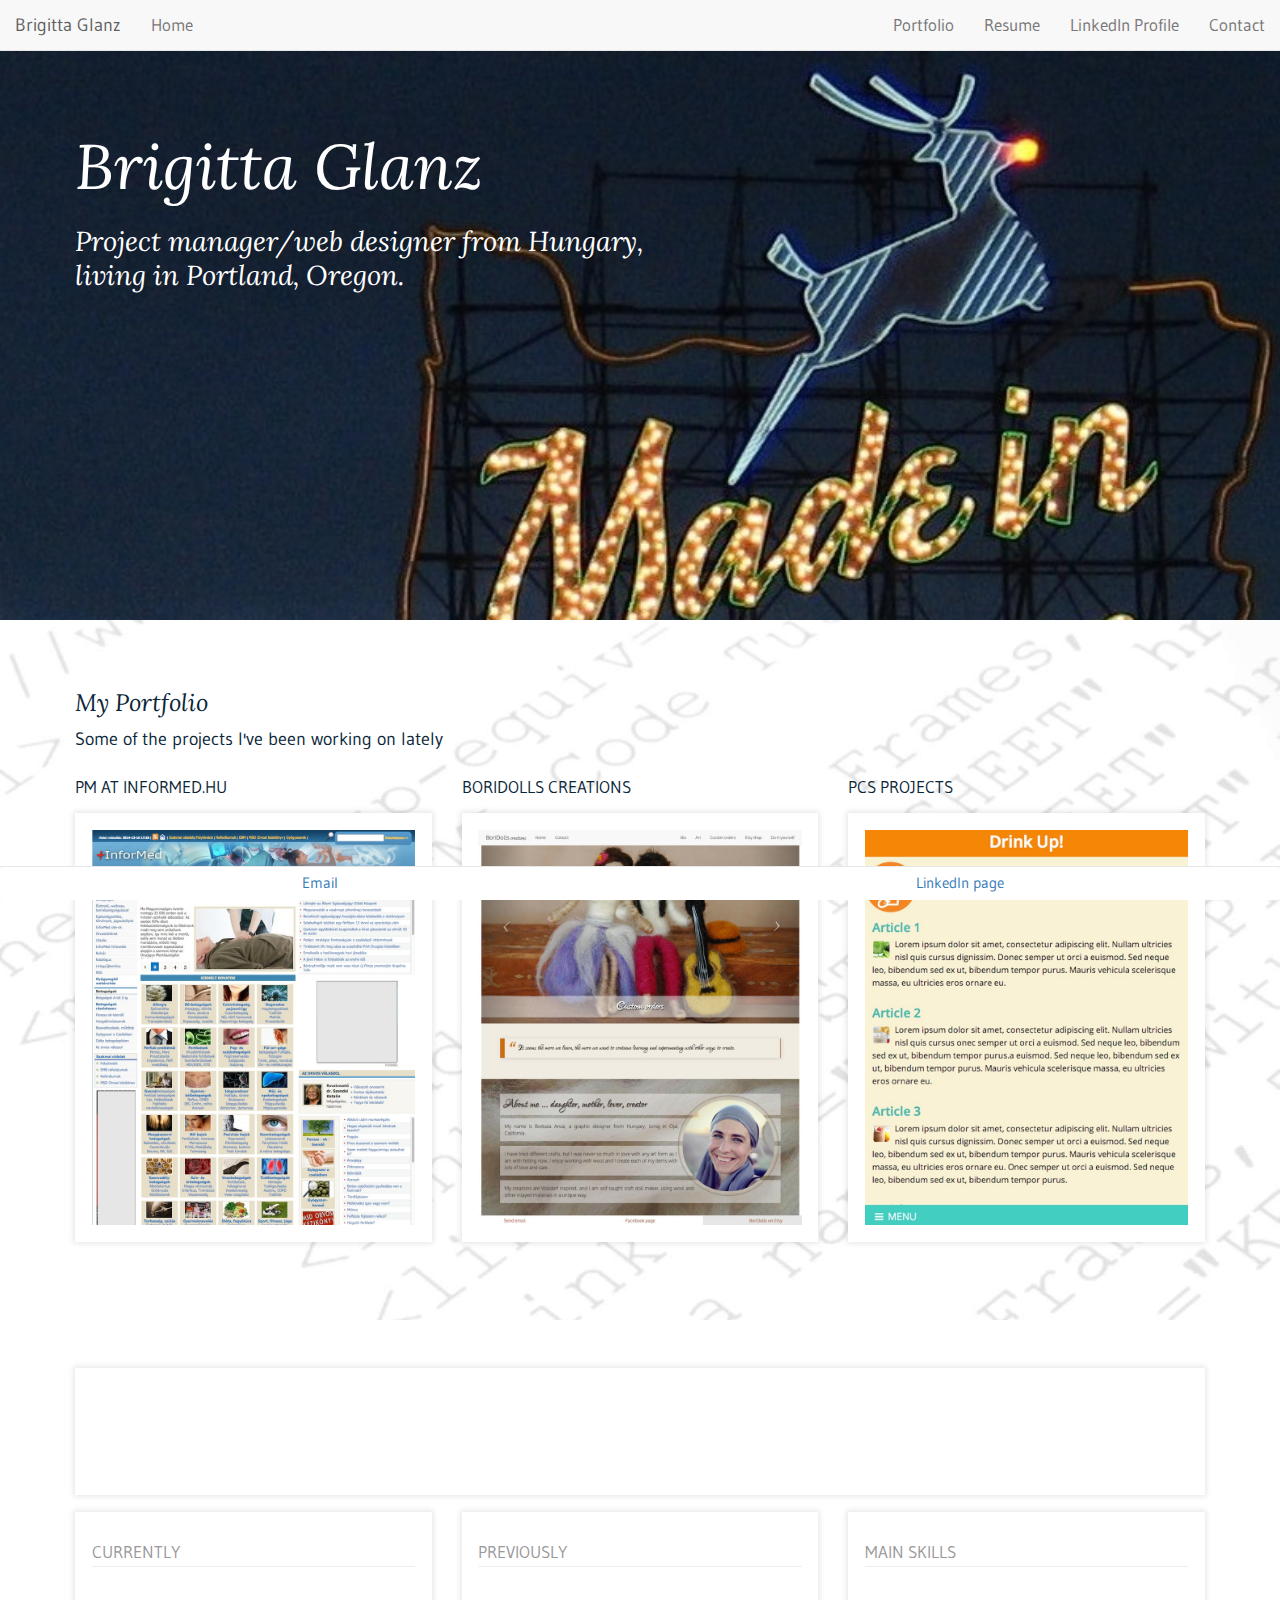
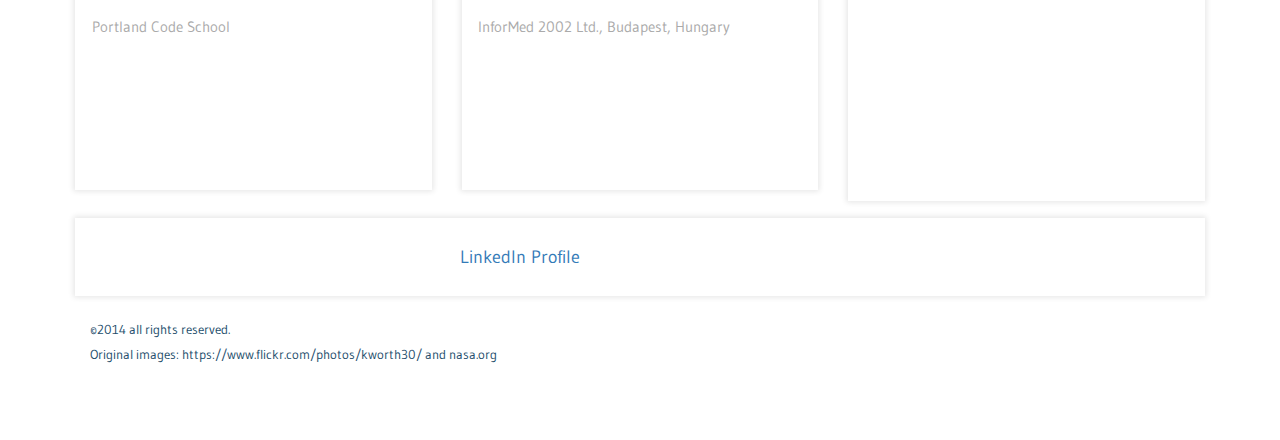
==== commit b103d4c1: "minor fix" ====
--- a/index.html
+++ b/index.html
@@ -49,7 +49,7 @@
 	        <ul class="nav navbar-nav navbar-right">
 	          <li><a class="page-scroll" href="#portfolio">Portfolio</a></li>
 			      <li><a class="page-scroll" href="#resume">Resume</a></li>
-	          <li><a href="https://www.linkedin.com/pub/brigitta-glanz/7/218/455" target="_blank">LinkedIn Profile</a></li> 
+	          <li><a href="http://bit.ly/glanzb_linkedin" target="_blank">LinkedIn Profile</a></li> 
 	          <li><a href="#"><class data-toggle="modal" data-target="#contact">Contact</a></li>
 	        </ul>
 	      </div><!--/.nav-collapse -->
@@ -74,7 +74,7 @@
 	<div class="container" id="portfolio">
 		<div class="jumbotron">
 			<h3>My Portfolio</h3>
-			<p>Some of the things I've been working on lately</p>
+			<p>Some of the projects I've been working on lately</p>
 		
  		<div class="row">
     	<div class="col-sm-4">
@@ -95,7 +95,7 @@
 			</div>
 			<div class="col-sm-4">
 				<h4>PCS projects</h4>
-						<a href="http://glanzb.github.io/drinkup"target="_blank">
+						<a href="http://wavon.github.io/drinkup"target="_blank">
 							<figure>
 							<img src="img/drink_up.jpg" class="img-responsive">
 							</figure>
@@ -138,22 +138,28 @@
 						<li>HTML5 &amp; CSS3, JQuery</li>
 						<li>Responsive Web Design</li>
 						<li>Project management</li>
-						<li>Team building and leadership</li>
-						<li>Photography</li>
+						<li>International distributed teamwork</li>
+						<li class="hidden-lg">Photography</li>
 					</ul>
 				</div>
 			</div>
 		</div>
 	
-	
+	<div class="row"  id="contact-info">
+		<div class="col-xs-12">
 			<div class="list-box">
-					<p>For more information about me, please visit my <a href="bit.ly/glanzb_linkedin" target="_blank"> LinkedIn Profile</a>.</p>
-			</div>
-	
-	
+					<p>For more information about me, please visit my <a href="http://bit.ly/glanzb_linkedin" target="_blank"> LinkedIn Profile</a>.</p>
+			</div>
+		<div class="col-xs12">
+			<!-- footer -->
+			<sub>©2014 all rights reserved. </sub><br/>
+			<sub>Original images: https://www.flickr.com/photos/kworth30/ and nasa.org</sub>
+		</div>
 	</div>
 
-<sub>original image: https://www.flickr.com/photos/kworth30/</sub>
+
+
+
 					
 
 				
@@ -164,24 +170,20 @@
     <nav class="navbar navbar-default navbar-fixed-bottom" role="navigation">
       <div class="btn-group btn-group-justified" role="group" aria-label="...">
         <div class="btn-group" role="group">
-          <button type="button"class="btn btn-default"><a href="mailto:glanzb@icloud.com?subject=Contact">Email</a></button>
+          <button type="button" class="btn btn-default"><a href="mailto:glanzb@icloud.com?subject=Contact">Email</a></button>
         </div>
         <div class="btn-group" role="group">
-          <button type="button" class="btn btn-default"><a href="bit.ly/glanzb_linkedin" target="_blank">LinkedIn page</a></button>
+          <button type="button" class="btn btn-default"><a href="http://bit.ly/glanzb_linkedin" target="_blank">LinkedIn page</a></button>
         </div>
-        <!-- <div class="btn-group" role="group">
-         <button type="button"class="btn btn-default"><a href="https://www.etsy.com/shop/boridolls" target="_blank"> BoriDolls on Etsy</a></button>
-        </div> -->
       </div> 
     </nav>
   </footer>		
 
 
-<!-- footer -->
-			<footer id="colophon">	
-			<p>©2014 all rights reserved. </p>
-			</footer>
-		</div>
+
+
+
+
 
 	<!-- form modal -->
 	  <div class="modal fade" id="contact" tabindex="-1" role="dialog" aria-labelledby="modalForm" aria-hidden="true">
--- a/css/main.css
+++ b/css/main.css
@@ -11,7 +11,11 @@
  	color: #0A2638;
  }
 
-#resume li {
+ a:visited {
+	color: #337ab7;
+}
+
+#resume li, #resume p, #portfolio p {
  	font-size: 1.063em;
  	line-height: 1.223;
   	margin: .612em 0; /*1/2 of the bodyline-height, 1.223 / 2 = .6115, rounded to .612em */
@@ -74,6 +78,15 @@
 h6 {
 	color: #aaa;
 	font-weight: 100;
+}
+
+sub {
+	color: #234D6B;
+	padding-left: 15px;
+}
+
+.navbar {
+	min-height: 20px;
 }
 
 .jumbotron {
@@ -112,6 +125,17 @@
 background-size: cover;
 }
 
+#resume a:hover{
+	color: #fff;
+	text-decoration: none;
+}
+
+#resume a:visited {
+	color: #337ab7;
+}
+
+
+
 .jumbotron #resumetext {
 	background-color: red;
 }
@@ -119,10 +143,6 @@
 .list-box ul {
     list-style: none;
     padding: 0;
-}
-
-.navbar {
-	min-height: 20px;
 }
 
 
@@ -135,7 +155,6 @@
     color: #999;
     border-bottom: 1px solid #eee;
     margin-bottom: .975em; /* 3/4 of 1.3 */
-    /*text-align: center;*/
 }
 
 
@@ -192,8 +211,48 @@
 	
     }
 
-
-
+#foot-nav a {
+	font-size: 1.063em
+}
+
+#foot-nav a:hover {	
+	color: #337ab7;
+}
+
+.btn-default {
+	border-width: 0;
+}
+
+/**************************
+CONTACT 
+***************************/
+
+/*.contact-info {
+  list-style: none;
+  padding: 0;
+  margin: 0;
+  font-size: 0.9em;
+}
+
+.contact-info a {
+  display: block;
+  min-height: 20px;
+  background-repeat: no-repeat;
+  background-size: 20px 20px;
+  padding: 0 0 0 30px; /* adds padding to the left so the text searates from the image */
+  /*margin: 0 0 10px;*/ /* gives spacing between the lines with top and bottom margins */
+/*}
+.contact-info li.phone a {
+  background-image: url('../img/phone.png') 
+}
+
+.contact-info li.mail a {
+  background-image: url('../img/mail.png')
+}
+
+.contact-info li.linkedin a {
+  background-image: url('../img/linkedin.png')
+}*/
 	
 
 
